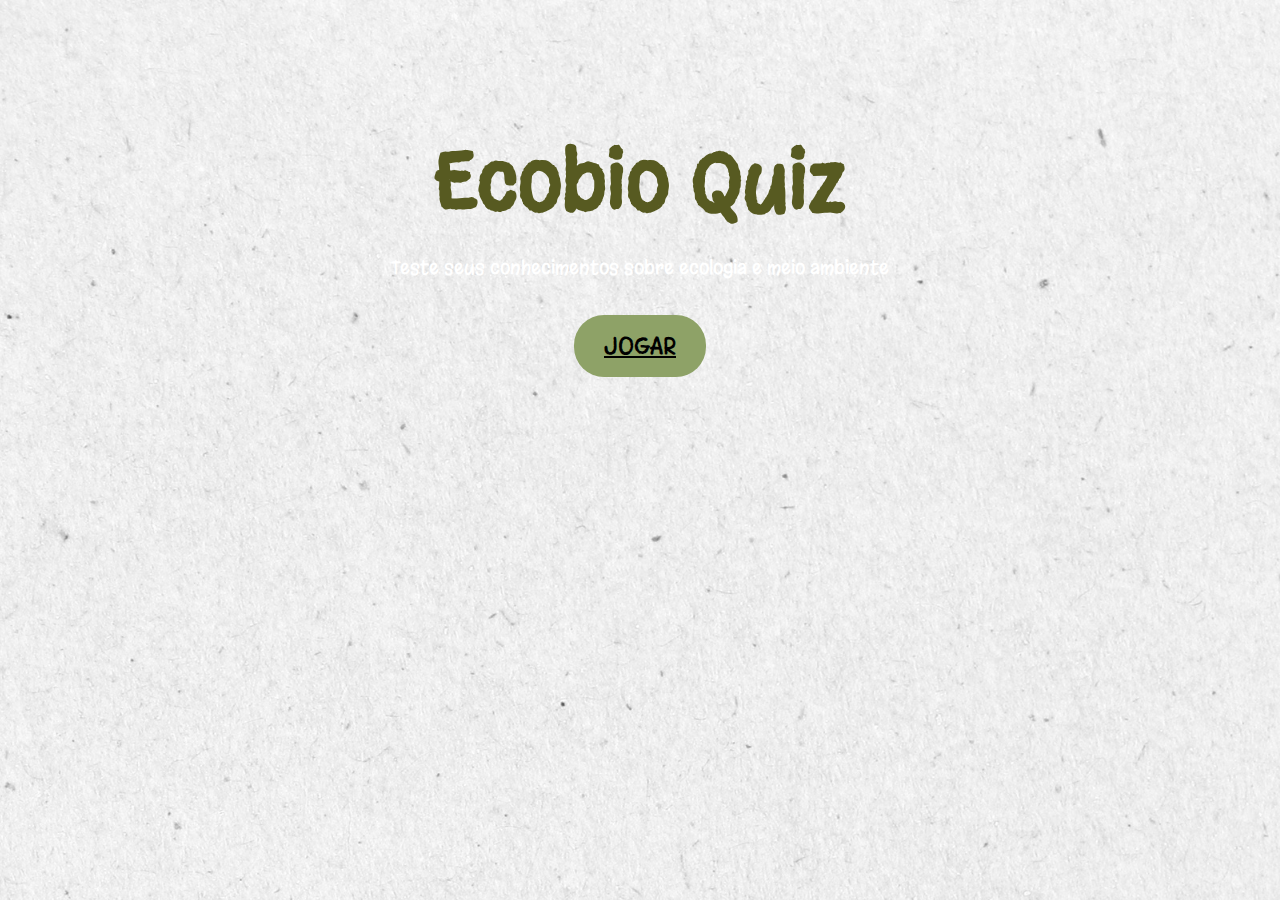
==== index.html @ 81888350 "ECOBIO QUIZ" ====
<!DOCTYPE html>
<html lang="pt-BR">
<head>
    <meta charset="UTF-8">
    <meta name="viewport" content="width=device-width, initial-scale=1.0">
    <link rel="preconnect" href="https://fonts.googleapis.com">
    <link rel="preconnect" href="https://fonts.gstatic.com" crossorigin>
    <link href="https://fonts.googleapis.com/css2?family=Margarine&family=Overpass:ital,wght@0,100..900;1,100..900&family=Skranji:wght@400;700&display=swap" rel="stylesheet">
    <title>Quiz de Ecologia</title>
    <link rel="stylesheet" href="style.css">
</head>
<body>
    <div id="container">
        <div id="start-screen" >
            <h1>Ecobio Quiz</h1>
            <p>Teste seus conhecimentos sobre ecologia e meio ambiente</p>
            <a href="questoes.html" id="botao-jogar">Jogar</a>
        </div>
    </div>
</body>
</html>
---- style.css ----
body {
    background-image: url(img/imagem\ de\ fundo\ quiz.png);
    font-family: "Margarine", sans-serif; 
    background-color: #e8f5e9; 
    color: #333;
    text-align: center;
    margin: 0;
    padding: 0;
}

h1 {
    color: #575A21; 
    font-size: 5rem; 
    margin-top: 8rem;
    margin-bottom: 20px; 
}

p {
    color: #ffffff;
    font-size: 1.2em; 
    margin-bottom: 50px; 
}


.fundo {
    width: 80%;
    max-width: 600px;
    margin: 30px auto;
    padding: 30px;
    background-color: #4B6636;
    border-radius: 8px;
    box-shadow: 0 0 10px rgba(0, 0, 0, 0.1);
}

/* Ajustes de responsividade */
@media (max-width: 768px) {
    h1 {
        font-size: 3rem; /* Reduz o tamanho do título em dispositivos menores */
    }

    a {
        font-size: 1.2em; /* Ajusta o tamanho do texto dos botões */
        padding: 10px 20px; /* Reduz o padding dos botões */
    }

    .fundo {
        width: 90%; /* Aumenta a largura da seção em dispositivos móveis */
        padding: 20px; /* Reduz o padding em dispositivos móveis */
    }
}

#botao-verdadeiro {
    margin-right: 20%;
    color: #775809;
    font-family: "Skranji", sans-serif;
    padding: 3px 22px; /* Ajustado o padding para ficar mais consistente */
    font-size: 1.5em;
    background-color: #C8B88E;
    border: none;
    border-radius: 5px; /* Adiciona bordas arredondadas se desejado */
    text-decoration: none;
    display: inline-block;
    transition: background-color 0.3s, color 0.3s;
}

#botao-falso {
    margin-left: 10%;
    color: #775809;
    font-family: "Skranji", sans-serif;
    padding: 3px 22px; /* Ajustado o padding para ficar mais consistente */
    font-size: 1.5em;
    background-color: #C8B88E;
    border: none;
    border-radius: 5px; /* Adiciona bordas arredondadas se desejado */
    text-decoration: none;
    display: inline-block;
    transition: background-color 0.3s, color 0.3s;
}

#botao-verdadeiro:hover,
#botao-falso:hover {
    background-color: #a89b6f; /* Cor mais escura para o hover */
    color: #4c8535; /* Cor do texto quando o mouse passa sobre o botão */
}

/* Estilo do botão Jogar */
#botao-jogar {
    font-family: "Margarine", sans-serif;
    padding: 15px 30px; 
    font-size: 1.5em; 
    color: #000000;
    background-color: #8EA267; 
    border: none;
    border-radius: 30px; 
    cursor: pointer;
    text-transform: uppercase; 
    transition: background-color 0.3s; 
}

#botao-jogar:hover {
    background-color: #4c8535; /* Verde escuro quando o mouse passa sobre o botão */
}

/* Estilo do botão Reiniciar e Sair */
#botao-reiniciar,
#botao-sair {
    font-family: "Margarine", sans-serif;
    padding: 15px 30px; 
    font-size: 1.5em; 
    color: #ffffff;
    background-color: #8EA267; 
    border: none;
    border-radius: 30px; 
    cursor: pointer;
    text-transform: uppercase; 
    transition: background-color 0.3s; 
}

#botao-reiniciar:hover,
#botao-sair:hover {
    background-color: #4c8535; /* Verde escuro quando o mouse passa sobre o botão */
}

/* Estilo da seta no canto inferior esquerdo */
.seta-voltar {
    position: fixed;
    bottom: 20px;
    left: 20px;
    font-size: 2rem;
    color: #575A21;
    text-decoration: none;
    background-color: transparent;
    border: none;
    cursor: pointer;
    transition: color 0.3s;
}

.seta-voltar:hover {
    color: #4c8535; /* Cor da seta quando o mouse passa sobre ela */
}

/* Estilos gerais */


#botao-proximo {
    padding: 10px 10px; 
    font-size: 1.5em; 
    display: none;
    background-color: #C8B88E; 
}

#botao-proximo:hover {
    background-color: #2c6b2f; 
    transition: background-color 0.3s; 

}
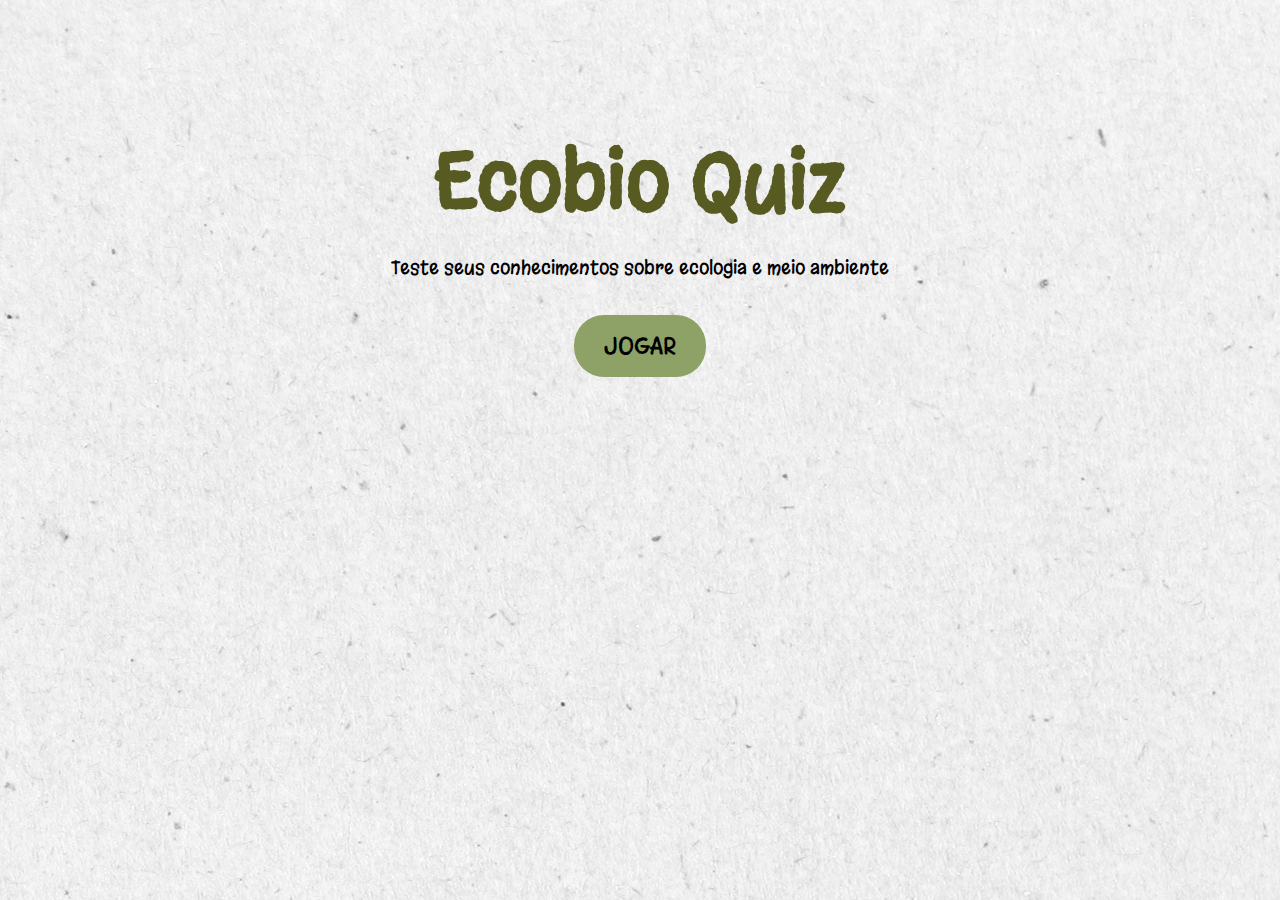
==== commit 5233eb79: "ecobio" ====
--- a/index.html
+++ b/index.html
@@ -10,10 +10,10 @@
     <link rel="stylesheet" href="style.css">
 </head>
 <body>
-    <div id="container">
-        <div id="start-screen" >
+    <div>
+        <div>
             <h1>Ecobio Quiz</h1>
-            <p>Teste seus conhecimentos sobre ecologia e meio ambiente</p>
+            <p class="teste">Teste seus conhecimentos sobre ecologia e meio ambiente</p>
             <a href="questoes.html" id="botao-jogar">Jogar</a>
         </div>
     </div>
--- a/style.css
+++ b/style.css
@@ -2,7 +2,8 @@
     background-image: url(img/imagem\ de\ fundo\ quiz.png);
     font-family: "Margarine", sans-serif; 
     background-color: #e8f5e9; 
-    color: #333;
+    
+    color: #3F2913;
     text-align: center;
     margin: 0;
     padding: 0;
@@ -13,51 +14,66 @@
     font-size: 5rem; 
     margin-top: 8rem;
     margin-bottom: 20px; 
+    
 }
 
 p {
     color: #ffffff;
+    font-size: 2em; 
+    margin-bottom: 70px; 
+}
+
+.teste{
+    color: #020000;
     font-size: 1.2em; 
-    margin-bottom: 50px; 
+    margin-bottom: 50px;
 }
 
 
 .fundo {
     width: 80%;
-    max-width: 600px;
+    max-width: 800px;
     margin: 30px auto;
-    padding: 30px;
+    padding: 100px ;
     background-color: #4B6636;
-    border-radius: 8px;
+    border-radius: 20px;
     box-shadow: 0 0 10px rgba(0, 0, 0, 0.1);
 }
 
-/* Ajustes de responsividade */
+
+.finalizado{
+    background-image: url(img/imagem\ fundo\ final.jpg);
+  
+    margin: 0;
+    padding: 0;
+}
+
+
 @media (max-width: 768px) {
     h1 {
-        font-size: 3rem; /* Reduz o tamanho do título em dispositivos menores */
+        font-size: 3rem; 
     }
 
     a {
-        font-size: 1.2em; /* Ajusta o tamanho do texto dos botões */
-        padding: 10px 20px; /* Reduz o padding dos botões */
+        font-size: 1.2em; 
+        padding: 10px 20px; 
     }
 
     .fundo {
-        width: 90%; /* Aumenta a largura da seção em dispositivos móveis */
-        padding: 20px; /* Reduz o padding em dispositivos móveis */
+        width: 90%; 
+        padding: 20px; 
     }
 }
 
 #botao-verdadeiro {
-    margin-right: 20%;
+    
     color: #775809;
     font-family: "Skranji", sans-serif;
-    padding: 3px 22px; /* Ajustado o padding para ficar mais consistente */
+    padding: 3px 20px; 
     font-size: 1.5em;
     background-color: #C8B88E;
     border: none;
-    border-radius: 5px; /* Adiciona bordas arredondadas se desejado */
+    border-radius: 3px;
     text-decoration: none;
     display: inline-block;
     transition: background-color 0.3s, color 0.3s;
@@ -67,11 +83,11 @@
     margin-left: 10%;
     color: #775809;
     font-family: "Skranji", sans-serif;
-    padding: 3px 22px; /* Ajustado o padding para ficar mais consistente */
+    padding: 3px 50px;
     font-size: 1.5em;
     background-color: #C8B88E;
     border: none;
-    border-radius: 5px; /* Adiciona bordas arredondadas se desejado */
+    border-radius: 3px; 
     text-decoration: none;
     display: inline-block;
     transition: background-color 0.3s, color 0.3s;
@@ -79,11 +95,11 @@
 
 #botao-verdadeiro:hover,
 #botao-falso:hover {
-    background-color: #a89b6f; /* Cor mais escura para o hover */
-    color: #4c8535; /* Cor do texto quando o mouse passa sobre o botão */
+    background-color: #a89b6f; 
+    color: #4c8535; 
 }
 
-/* Estilo do botão Jogar */
+
 #botao-jogar {
     font-family: "Margarine", sans-serif;
     padding: 15px 30px; 
@@ -93,53 +109,52 @@
     border: none;
     border-radius: 30px; 
     cursor: pointer;
+    text-decoration: none;
     text-transform: uppercase; 
     transition: background-color 0.3s; 
 }
 
 #botao-jogar:hover {
-    background-color: #4c8535; /* Verde escuro quando o mouse passa sobre o botão */
+    background-color: #4c8535; 
 }
 
-/* Estilo do botão Reiniciar e Sair */
-#botao-reiniciar,
-#botao-sair {
-    font-family: "Margarine", sans-serif;
-    padding: 15px 30px; 
+
+#botao-reiniciar {
+
+    font-family: "Skranji", sans-serif;
+    padding: 10px 10px; 
     font-size: 1.5em; 
-    color: #ffffff;
-    background-color: #8EA267; 
+    color: #3F3022;
+    background-color: #C8B88E; 
     border: none;
-    border-radius: 30px; 
+    border-radius: 10px;
+    margin-right: 3%;
     cursor: pointer;
     text-transform: uppercase; 
+    text-decoration: none;
     transition: background-color 0.3s; 
 }
 
-#botao-reiniciar:hover,
-#botao-sair:hover {
-    background-color: #4c8535; /* Verde escuro quando o mouse passa sobre o botão */
+#botao-inicio {
+
+    font-family: "Skranji", sans-serif;
+    padding: 10px 30px; 
+    font-size: 1.5em; 
+    color: #3F3022;
+    background-color: #C8B88E; 
+    border: none;
+    border-radius: 10px;
+    margin-left: 2%;
+    cursor: pointer;
+    text-transform: uppercase; 
+    text-decoration: none;
+    transition: background-color 0.3s; 
 }
 
-/* Estilo da seta no canto inferior esquerdo */
-.seta-voltar {
-    position: fixed;
-    bottom: 20px;
-    left: 20px;
-    font-size: 2rem;
-    color: #575A21;
-    text-decoration: none;
-    background-color: transparent;
-    border: none;
-    cursor: pointer;
-    transition: color 0.3s;
+#botao-inicio:hover,
+#botao-reiniciar:hover {
+    background-color: #4c8535; 
 }
-
-.seta-voltar:hover {
-    color: #4c8535; /* Cor da seta quando o mouse passa sobre ela */
-}
-
-/* Estilos gerais */
 
 
 #botao-proximo {
